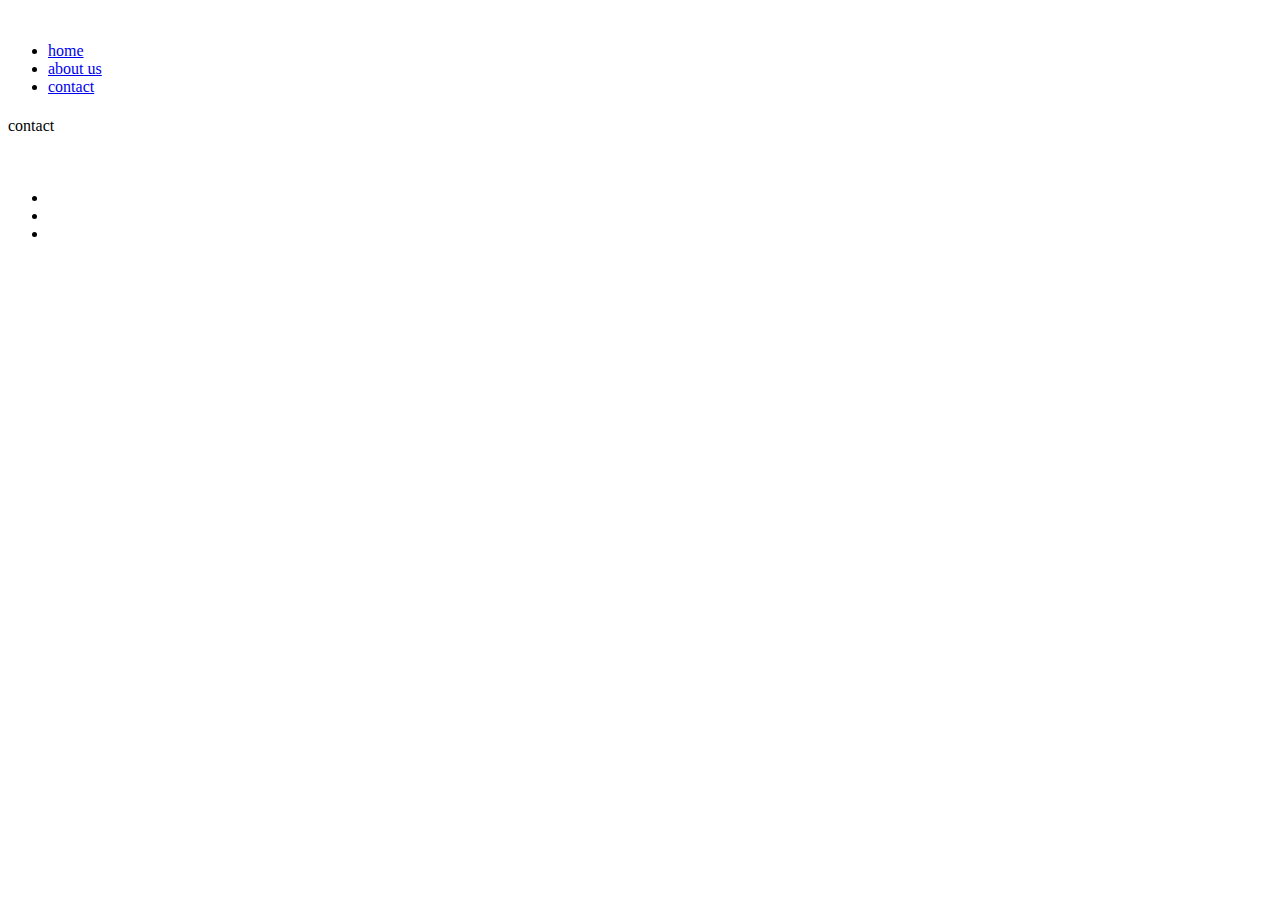
==== index.html @ a9730043 "Markup added" ====
<!DOCTYPE html>

<html>
  <head>

    <title>Jake & Elwood</title>

    <meta name="viewport" content="width=device-width, initial=scale=1">

    <link href="https://fonts.googleapis.com/css?family=Montserrat:400, 700&display=swap"
    rel="stylesheet">

    <link href="css/stle.css" rel="stylesheet">

  </head>

  <body>

    <header class="header">
      <div class="header-content">
        <a class="logo-link" href="index.html">
          <img src="images/logo.png" alt="" class="logo">
        </a>

        <nav class="nav">
          <ul class="nav-list">
            <li class="nav-item"><a href="index.html" class="nav-link">home</a></li>
            <li class="nav-item"><a href="about.html" class="nav-link">about us</a></li>
            <li class="nav-item"><a href="contact.html" class="nav-link">contact</a></li>
          </ul>
        </nav>

      </div>  
    </header>

    <main>
      <section class="hero">
        <h1 class="hero-title"></h1>
        <p class="subtitle"></p>
        <a class="btn btn-primary">contact</a>
      </section>

      <section class="info">
        <div class="col">
          <h2 class="section-title section-title-center"></h2>
          <p></p>
        </div>

        <div class="col">
          <h2 class="section-title section-title-center"></h2>
          <p></p>
        </div>

        <div class="col">
          <h2 class="section-title section-title-center"></h2>
          <p></p>
        </div>
      </section>

    </main>


    <footer>

      <div class="footer-main">
        <img src="images/logo.png" alt="" class="footer-logo">
        <p class="footer-text"></p>
        <p class="footer-fineprint"></p>
      </div>

      <ul class="socail-list">
        <li class="social-item"><a href="#" class="social-link"></a></li>
        <li class="social-item"><a href="#" class="social-link"></a></li>
        <li class="social-item"><a href="#" class="social-link"></a></li>
      </ul>

    </footer>

  </body>

</html>
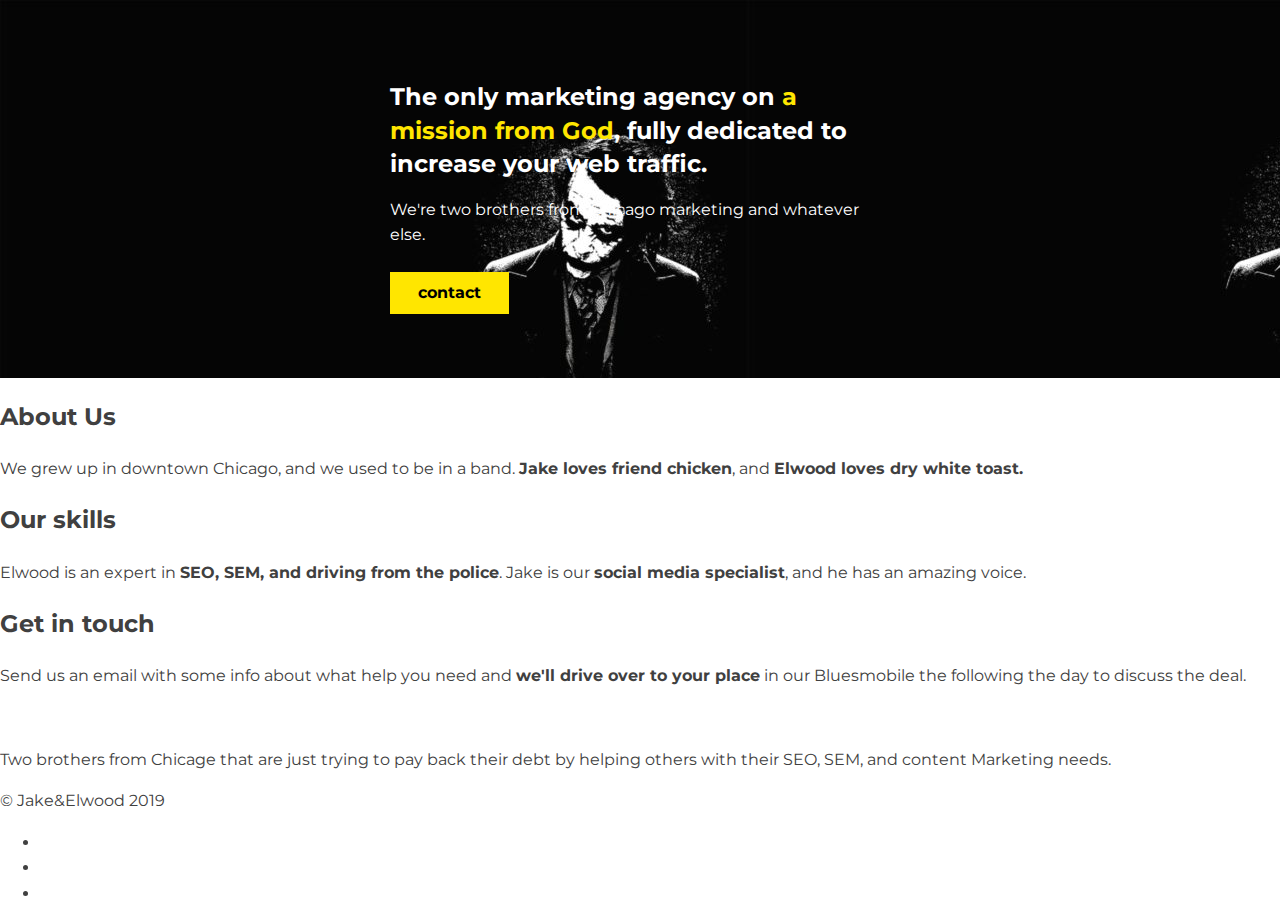
==== commit 383a129a: "Styled hero section" ====
--- a/index.html
+++ b/index.html
@@ -10,13 +10,13 @@
     <link href="https://fonts.googleapis.com/css?family=Montserrat:400, 700&display=swap"
     rel="stylesheet">
 
-    <link href="css/stle.css" rel="stylesheet">
+    <link href="css/style.css" rel="stylesheet">
 
   </head>
 
   <body>
 
-    <header class="header">
+    <!-- <header class="header">
       <div class="header-content">
         <a class="logo-link" href="index.html">
           <img src="images/logo.png" alt="" class="logo">
@@ -31,29 +31,34 @@
         </nav>
 
       </div>  
-    </header>
+    </header> -->
 
     <main>
       <section class="hero">
-        <h1 class="hero-title"></h1>
-        <p class="subtitle"></p>
+        <h1 class="hero-title">The only marketing agency on <span class="accent-color">a mission from 
+        God</span>, fully dedicated to increase your web traffic. </h1>
+        <p class="subtitle">We're two brothers from Chicago marketing and whatever else.</p>
         <a class="btn btn-primary">contact</a>
       </section>
 
       <section class="info">
-        <div class="col">
-          <h2 class="section-title section-title-center"></h2>
-          <p></p>
+        <div class="col-1">
+          <h2 class="section-title section-title-center">About Us</h2>
+          <p>We grew up in downtown Chicago, and we used to be in a band. <strong>Jake loves friend 
+          chicken</strong>, and <strong>Elwood loves dry white toast.</strong></p>
         </div>
 
-        <div class="col">
-          <h2 class="section-title section-title-center"></h2>
-          <p></p>
+        <div class="col-1">
+          <h2 class="section-title section-title-center">Our skills</h2>
+          <p>Elwood is an expert in <strong>SEO, SEM, and driving from the police</strong>. Jake
+            is our <strong>social media specialist</strong>, and he has an amazing voice.</p>
         </div>
 
-        <div class="col">
-          <h2 class="section-title section-title-center"></h2>
-          <p></p>
+        <div class="col-1">
+          <h2 class="section-title section-title-center">Get in touch</h2>
+          <p>Send us an email with some info about what help you need and <strong>we'll
+          drive over to your place</strong> in our Bluesmobile the following the day to
+        discuss the deal.</p>
         </div>
       </section>
 
@@ -62,10 +67,11 @@
 
     <footer>
 
-      <div class="footer-main">
+      <div class="col-2">
         <img src="images/logo.png" alt="" class="footer-logo">
-        <p class="footer-text"></p>
-        <p class="footer-fineprint"></p>
+        <p class="footer-text">Two brothers from Chicage that are just trying to pay back
+        their debt by helping others with their SEO, SEM, and content Marketing needs.</p>
+        <p class="footer-fineprint">© Jake&Elwood 2019</p>
       </div>
 
       <ul class="socail-list">
--- a/css/style.css
+++ b/css/style.css
@@ -0,0 +1,47 @@
+* {box-sizing: border-box;}
+
+body {
+  margin: 0;
+  font-family: 'Montserrat', sans-serif;
+  font-size: 1rem;
+  color: #404040;
+  line-height: 1.6;
+}
+
+h1, h2, strong {
+  font-weight: 700;
+}
+
+.accent-color {
+  color: #FFE600;
+}
+
+.hero-title {
+  font-size: 1.5rem;
+  line-height: 1.4;
+  margin-bottom: 0;
+}
+
+.btn {
+  padding: .5em 1.75em;
+  font-weight: 700;
+  margin-top: .5em;
+}
+
+.btn-primary {
+  background-color: #FFE600;
+  color: #000;
+  justify-self: start;
+}
+
+.hero {
+  display: grid;
+  grid-template-columns: minmax(1em, 1fr) minmax(0px, 500px) minmax(1em, 1fr);
+  background-image: url(../images/logo-4.jpg);
+  padding: 4em 0;
+  color: #fff;
+}
+
+.hero > * {
+  grid-column: 2 / -2;
+}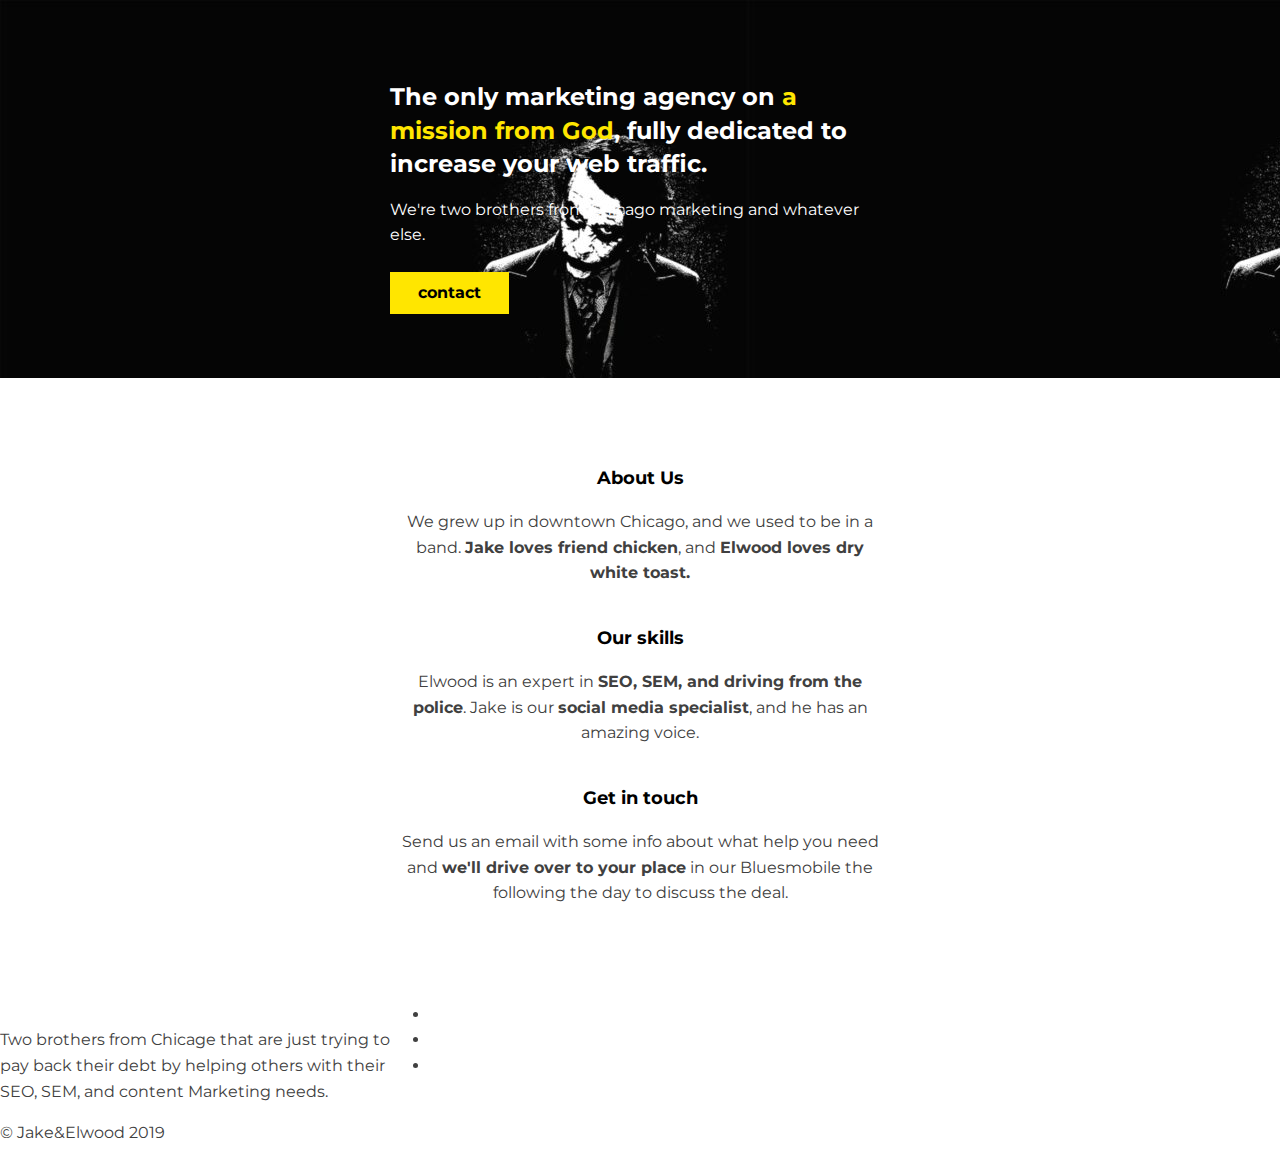
==== commit 3cf0b3c3: "Setup info section" ====
--- a/index.html
+++ b/index.html
@@ -7,7 +7,7 @@
 
     <meta name="viewport" content="width=device-width, initial=scale=1">
 
-    <link href="https://fonts.googleapis.com/css?family=Montserrat:400, 700&display=swap"
+    <link href="https://fonts.googleapis.com/css?family=Montserrat:400,700,800&display=swap" 
     rel="stylesheet">
 
     <link href="css/style.css" rel="stylesheet">
@@ -16,7 +16,7 @@
 
   <body>
 
-    <!-- <header class="header">
+    <!-- <header class="header main-grid">
       <div class="header-content">
         <a class="logo-link" href="index.html">
           <img src="images/logo.png" alt="" class="logo">
@@ -34,27 +34,27 @@
     </header> -->
 
     <main>
-      <section class="hero">
+      <section class="hero main-grid">
         <h1 class="hero-title">The only marketing agency on <span class="accent-color">a mission from 
         God</span>, fully dedicated to increase your web traffic. </h1>
         <p class="subtitle">We're two brothers from Chicago marketing and whatever else.</p>
         <a class="btn btn-primary">contact</a>
       </section>
 
-      <section class="info">
-        <div class="col-1">
+      <section class="info main-grid">
+        <div class="col">
           <h2 class="section-title section-title-center">About Us</h2>
           <p>We grew up in downtown Chicago, and we used to be in a band. <strong>Jake loves friend 
           chicken</strong>, and <strong>Elwood loves dry white toast.</strong></p>
         </div>
 
-        <div class="col-1">
+        <div class="col">
           <h2 class="section-title section-title-center">Our skills</h2>
           <p>Elwood is an expert in <strong>SEO, SEM, and driving from the police</strong>. Jake
             is our <strong>social media specialist</strong>, and he has an amazing voice.</p>
         </div>
 
-        <div class="col-1">
+        <div class="col">
           <h2 class="section-title section-title-center">Get in touch</h2>
           <p>Send us an email with some info about what help you need and <strong>we'll
           drive over to your place</strong> in our Bluesmobile the following the day to
@@ -65,9 +65,9 @@
     </main>
 
 
-    <footer>
+    <footer class="footer main-grid">
 
-      <div class="col-2">
+      <div class="footer-main">
         <img src="images/logo.png" alt="" class="footer-logo">
         <p class="footer-text">Two brothers from Chicage that are just trying to pay back
         their debt by helping others with their SEO, SEM, and content Marketing needs.</p>
--- a/css/style.css
+++ b/css/style.css
@@ -7,6 +7,7 @@
   color: #404040;
   line-height: 1.6;
 }
+
 
 h1, h2, strong {
   font-weight: 700;
@@ -22,6 +23,13 @@
   margin-bottom: 0;
 }
 
+.section-title {
+  font-size: 1.125rem;
+  color: #000;
+  margin-top: 1.25em;
+}
+
+
 .btn {
   padding: .5em 1.75em;
   font-weight: 700;
@@ -34,9 +42,14 @@
   justify-self: start;
 }
 
-.hero {
+
+.main-grid {
   display: grid;
   grid-template-columns: minmax(1em, 1fr) minmax(0px, 500px) minmax(1em, 1fr);
+}
+
+
+.hero {
   background-image: url(../images/logo-4.jpg);
   padding: 4em 0;
   color: #fff;
@@ -44,4 +57,20 @@
 
 .hero > * {
   grid-column: 2 / -2;
-}+}
+
+
+.info {
+  padding: 4em 0;
+  text-align: center;
+}
+
+.col {
+  grid-column: 2 / -2;
+}
+
+
+
+
+
+
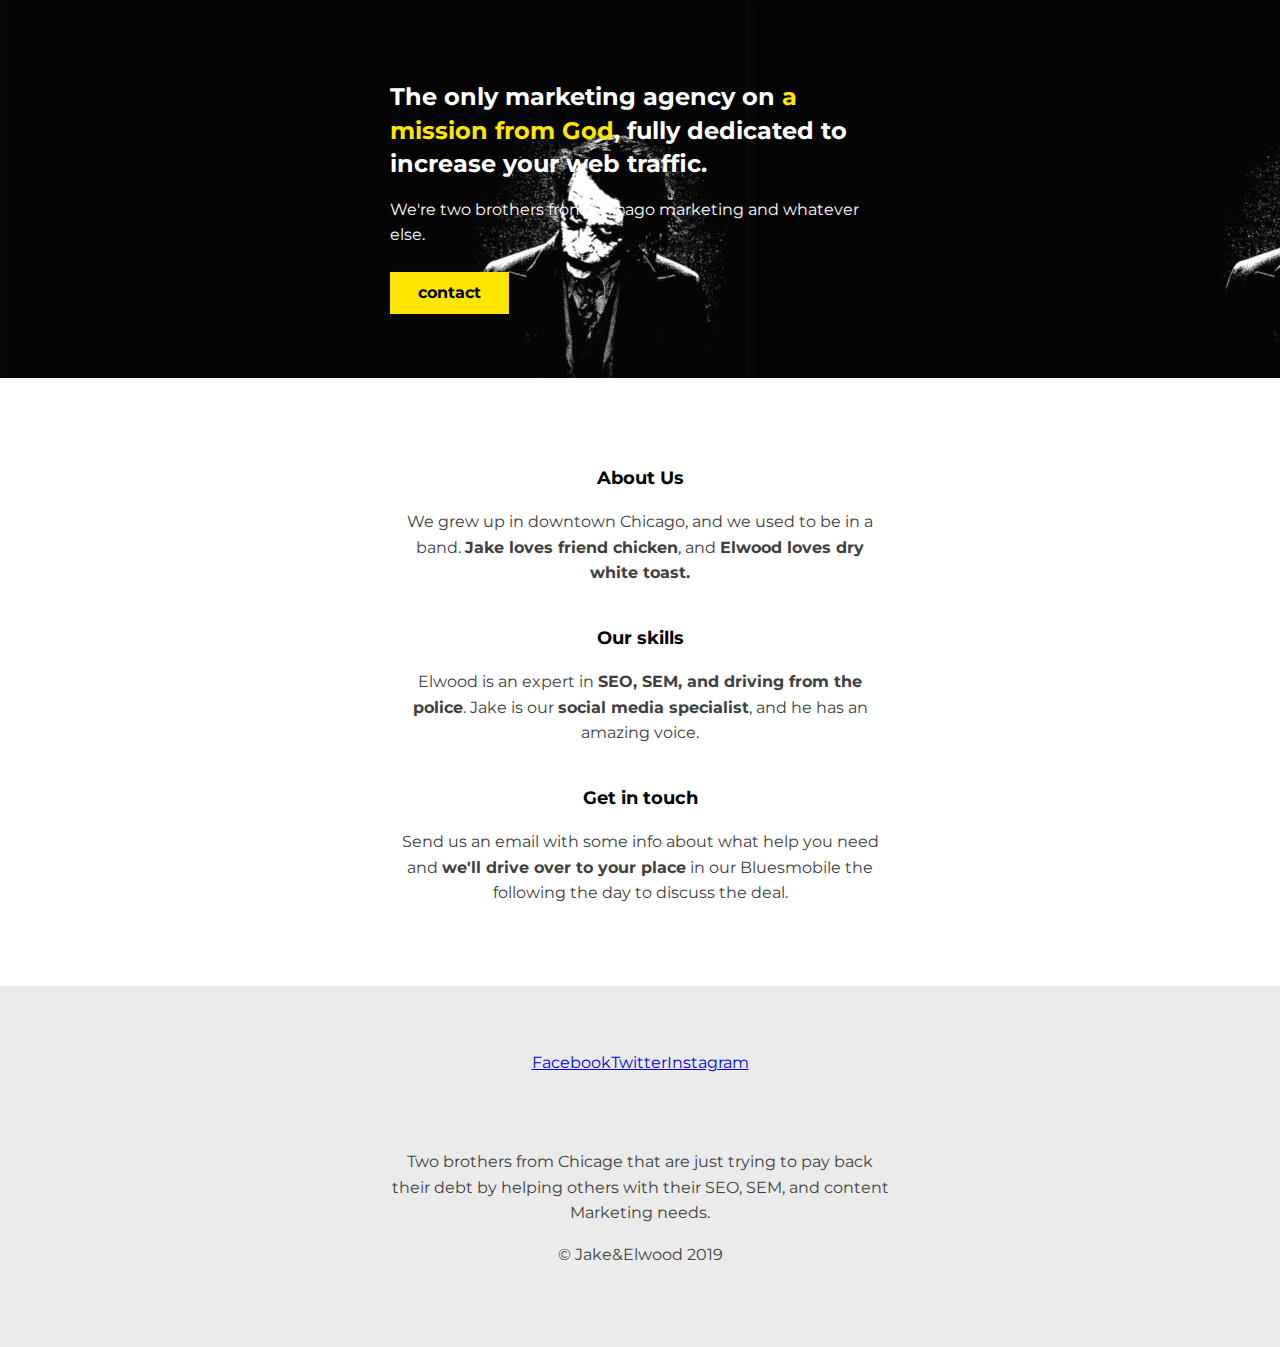
==== commit e98195cd: "Setup footer" ====
--- a/index.html
+++ b/index.html
@@ -74,10 +74,10 @@
         <p class="footer-fineprint">© Jake&Elwood 2019</p>
       </div>
 
-      <ul class="socail-list">
-        <li class="social-item"><a href="#" class="social-link"></a></li>
-        <li class="social-item"><a href="#" class="social-link"></a></li>
-        <li class="social-item"><a href="#" class="social-link"></a></li>
+      <ul class="social-list">
+        <li class="social-item"><a href="#" class="social-link">Facebook</a></li>
+        <li class="social-item"><a href="#" class="social-link">Twitter</a></li>
+        <li class="social-item"><a href="#" class="social-link">Instagram</a></li>
       </ul>
 
     </footer>
--- a/css/style.css
+++ b/css/style.css
@@ -48,6 +48,26 @@
   grid-template-columns: minmax(1em, 1fr) minmax(0px, 500px) minmax(1em, 1fr);
 }
 
+.footer {
+  background-color: #ebebeb;
+  padding: 4em 0;
+  text-align: center;
+}
+
+.footer-main,
+.social-list {
+  grid-column: 2 / -2;
+}
+
+.social-list {
+  order: -1;
+  list-style: none;
+  padding: 0;
+  margin: 0 0 2em;
+  display: flex;
+  justify-content: center;
+}
+
 
 .hero {
   background-image: url(../images/logo-4.jpg);
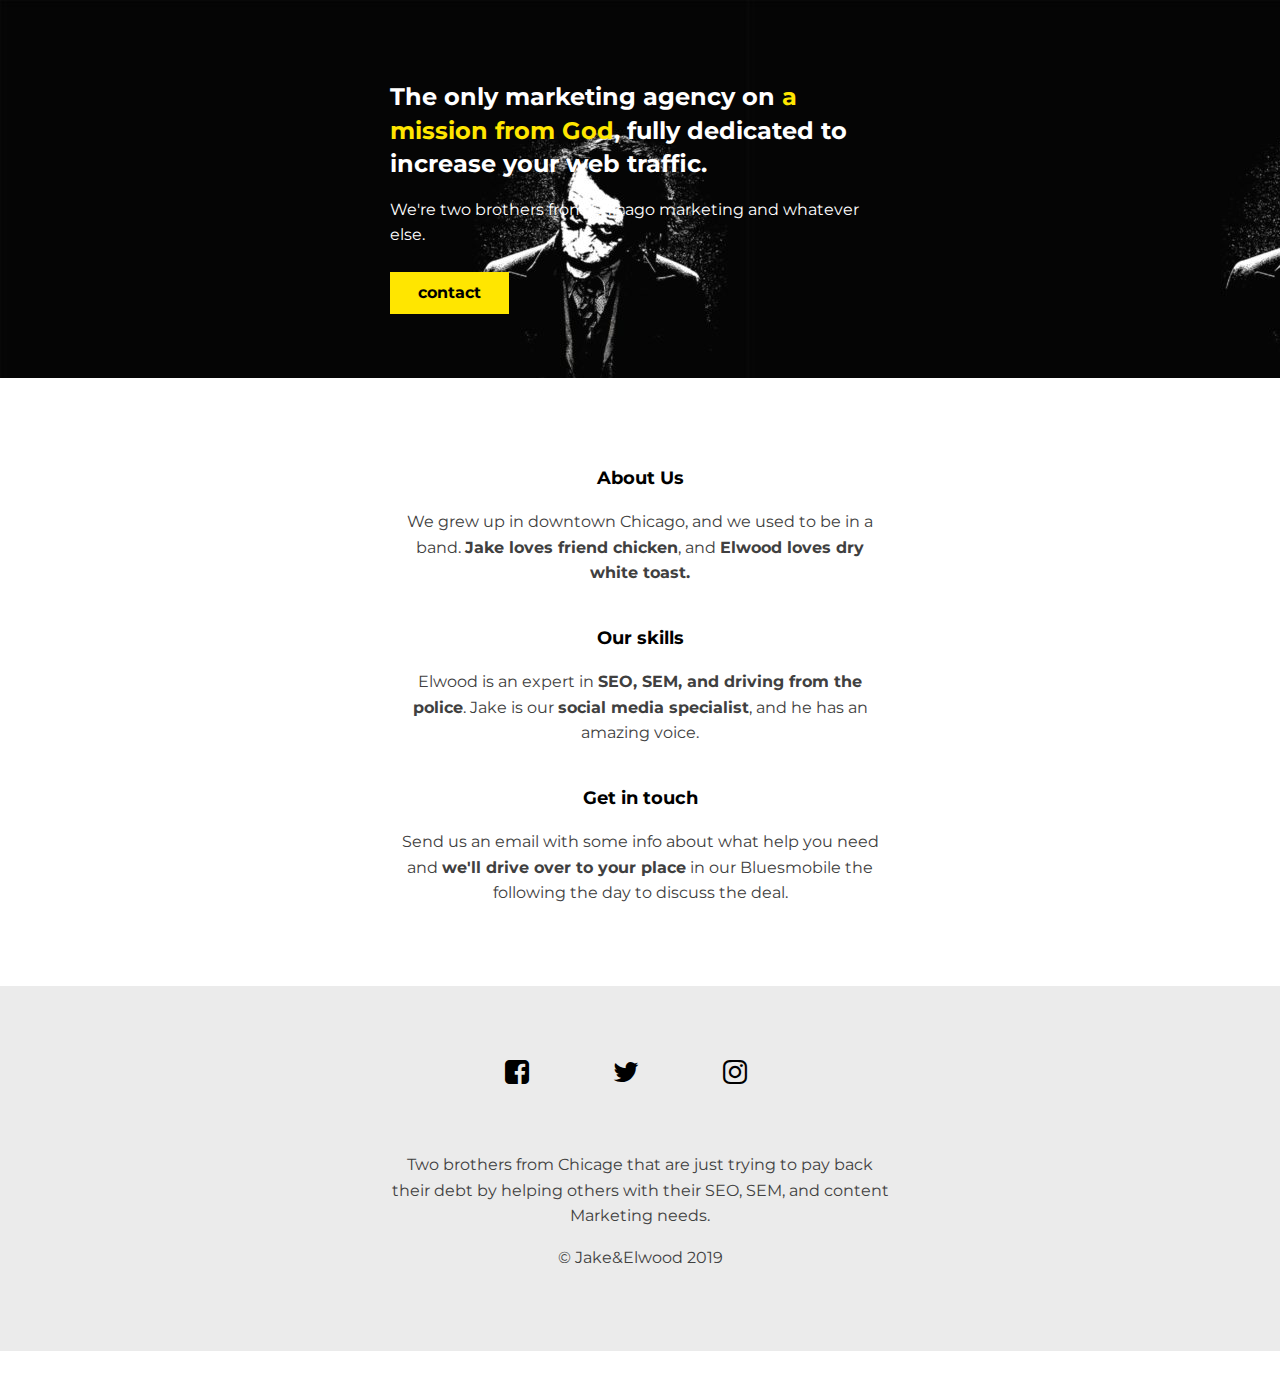
==== commit 3dd3bd64: "Setup social links and added font awesome" ====
--- a/index.html
+++ b/index.html
@@ -9,6 +9,8 @@
 
     <link href="https://fonts.googleapis.com/css?family=Montserrat:400,700,800&display=swap" 
     rel="stylesheet">
+    <link rel="stylesheet" href="https://cdnjs.cloudflare.com/ajax/libs/font-awesome/4.7.0/css/font-awesome.min.css">
+
 
     <link href="css/style.css" rel="stylesheet">
 
@@ -75,9 +77,9 @@
       </div>
 
       <ul class="social-list">
-        <li class="social-item"><a href="#" class="social-link">Facebook</a></li>
-        <li class="social-item"><a href="#" class="social-link">Twitter</a></li>
-        <li class="social-item"><a href="#" class="social-link">Instagram</a></li>
+        <li class="social-item"><a href="#" class="social-link"><i class="fa fa-facebook-square"></i></li>
+        <li class="social-item"><a href="#" class="social-link"><i class="fa fa-twitter"></i></li>
+        <li class="social-item"><a href="#" class="social-link"><i class="fa fa-instagram"></i></li>
       </ul>
 
     </footer>
--- a/css/style.css
+++ b/css/style.css
@@ -63,9 +63,19 @@
   order: -1;
   list-style: none;
   padding: 0;
-  margin: 0 0 2em;
+  margin: 0 0 1em;
   display: flex;
   justify-content: center;
+}
+
+.social-link {
+  color: #000;
+  font-size: 1.75rem;
+  margin: 0 .5em;
+}
+
+.social-link:hover {
+
 }
 
 
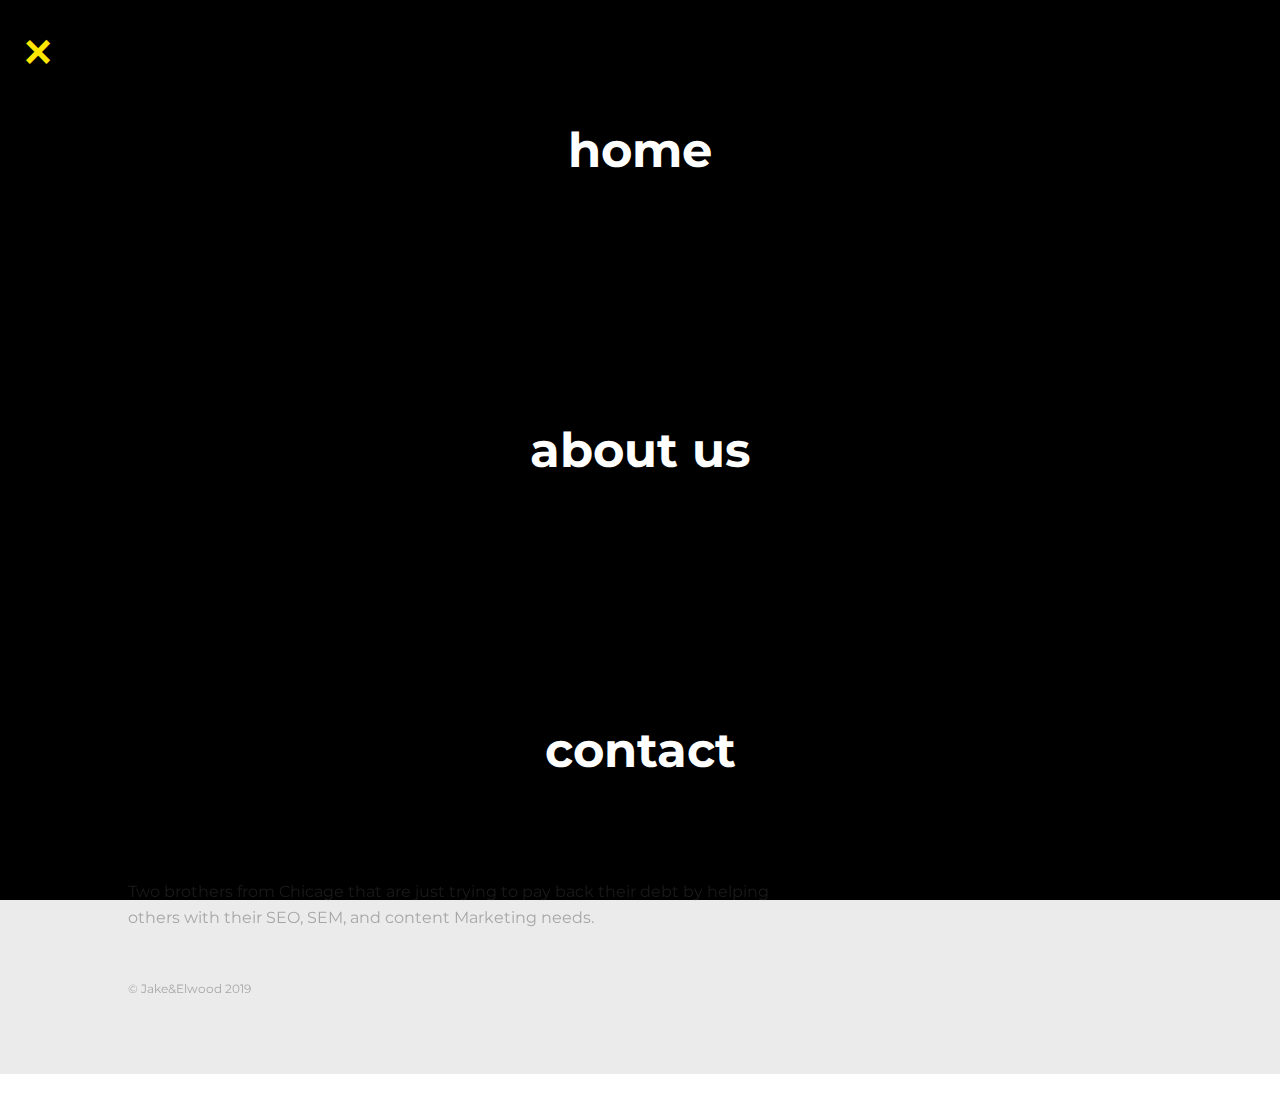
==== commit 4d3904e6: "Added nav mobile nav" ====
--- a/index.html
+++ b/index.html
@@ -18,13 +18,15 @@
 
   <body>
 
-    <!-- <header class="header main-grid">
+    <header class="header main-grid">
       <div class="header-content">
         <a class="logo-link" href="index.html">
-          <img src="images/logo.png" alt="" class="logo">
+          <h2>Jake&Elwood</h2>
         </a>
+        <button aria-label="open navigation" class="open-nav">&#9776;</button>
 
-        <nav class="nav">
+        <nav class="nav navigation-open">
+          <button aria-label="close navigation" class="close-nav">&times;</button>
           <ul class="nav-list">
             <li class="nav-item"><a href="index.html" class="nav-link">home</a></li>
             <li class="nav-item"><a href="about.html" class="nav-link">about us</a></li>
@@ -33,7 +35,7 @@
         </nav>
 
       </div>  
-    </header> -->
+    </header>
 
     <main>
       <section class="hero main-grid">
@@ -84,6 +86,8 @@
 
     </footer>
 
+    <script src="script.js"></script>
+
   </body>
 
 </html>--- a/css/style.css
+++ b/css/style.css
@@ -46,12 +46,102 @@
 .main-grid {
   display: grid;
   grid-template-columns: minmax(1em, 1fr) minmax(0px, 500px) minmax(1em, 1fr);
+  grid-column-gap: 2em;
+}
+
+@media (min-width: 600px) {
+  .main-grid {
+    grid-template-columns: minmax(1em, 1fr) repeat(3, minmax(150px, 320px)) minmax(1em, 1fr);
+  }
+}
+
+.header {
+  background: black;
+}
+
+.header-content {
+  display: flex;
+  grid-column: 2 / -2;
+}
+
+h2 {
+  color: black;
+}
+
+.logo-link {
+  background-color: #FFE600;
+  padding: 0 1em;
+  text-decoration: none;
+  position: absolute;
+}
+
+.nav {
+  position: fixed;
+  background: #000;
+  width: 100%;
+  top: 0;
+  right: 0;
+  bottom: 0;
+  left: 100%;
+  transform: translateX(0);
+  transition: transform 250ms;
+}
+
+.navigation-open {
+  transform: translateX(-100%);
+}
+
+.nav-list {
+  display: flex;
+  list-style: none;
+  margin: 0;
+  padding: 0;
+  height: 100%;
+  align-items: center;
+  justify-content: space-around;
+  flex-direction: column;
+}
+
+.nav-link {
+  color: #fff;
+  text-decoration: none;
+  font-size: 3rem;
+  font-weight: 700;
+}
+
+.nav-link:hover,
+.nav-link:focus {
+  color: #FFE600;
+}
+
+.close-nav {
+  border: 0;
+  background: 0;
+  color: #FFE600;
+  font-weight: 700;
+  font-size: 3rem;
+  cursor: pointer;
+  padding: .5em;
+  position: absolute;
+}
+
+.open-nav {
+  border: 0;
+  background: #fff;
+  cursor: pointer;
+  padding: .5em;
+  margin-left: auto;
+  font-size: 1.5rem;
 }
 
 .footer {
   background-color: #ebebeb;
   padding: 4em 0;
   text-align: center;
+
+  grid-template-areas: 
+    ". social ."
+    ". main .";
 }
 
 .footer-main,
@@ -59,11 +149,26 @@
   grid-column: 2 / -2;
 }
 
+.footer-logo,
+.footer-text,
+.footer-fineprint {
+  opacity: .4;
+}
+
+.footer-main {
+  grid-area: main;
+}
+
+.footer-fineprint {
+  font-size: .75rem;
+  margin-top: 4em;
+}
+
 .social-list {
-  order: -1;
+  grid-area: social;
   list-style: none;
   padding: 0;
-  margin: 0 0 1em;
+  margin: 0 0 2em;
   display: flex;
   justify-content: center;
 }
@@ -75,18 +180,44 @@
 }
 
 .social-link:hover {
-
-}
+  color: #777;
+}
+
+@media (min-width: 600px) {
+  .footer {
+    grid-template-areas: 
+      ". main main social ."
+  }
+
+  .footer-main {
+    text-align: left;
+  }
+
+  .social-list {
+    justify-content: flex-end;
+  }
 
 
 .hero {
   background-image: url(../images/logo-4.jpg);
+  background-size: cover;
+  background-position: right;
   padding: 4em 0;
   color: #fff;
 }
 
 .hero > * {
   grid-column: 2 / -2;
+}
+
+@media (min-width: 600px) {
+  .hero {
+    padding: 6em 0;
+  }
+
+  .hero > * {
+    grid-column: 2 / span 2;
+  }
 }
 
 
@@ -99,8 +230,18 @@
   grid-column: 2 / -2;
 }
 
-
-
-
-
-
+@media (min-width: 600px) {
+  .col {
+    grid-column: span 1;
+  }
+
+  .col:first-child {
+    grid-column: 2 / span 1;
+  }
+}
+
+
+
+
+
+
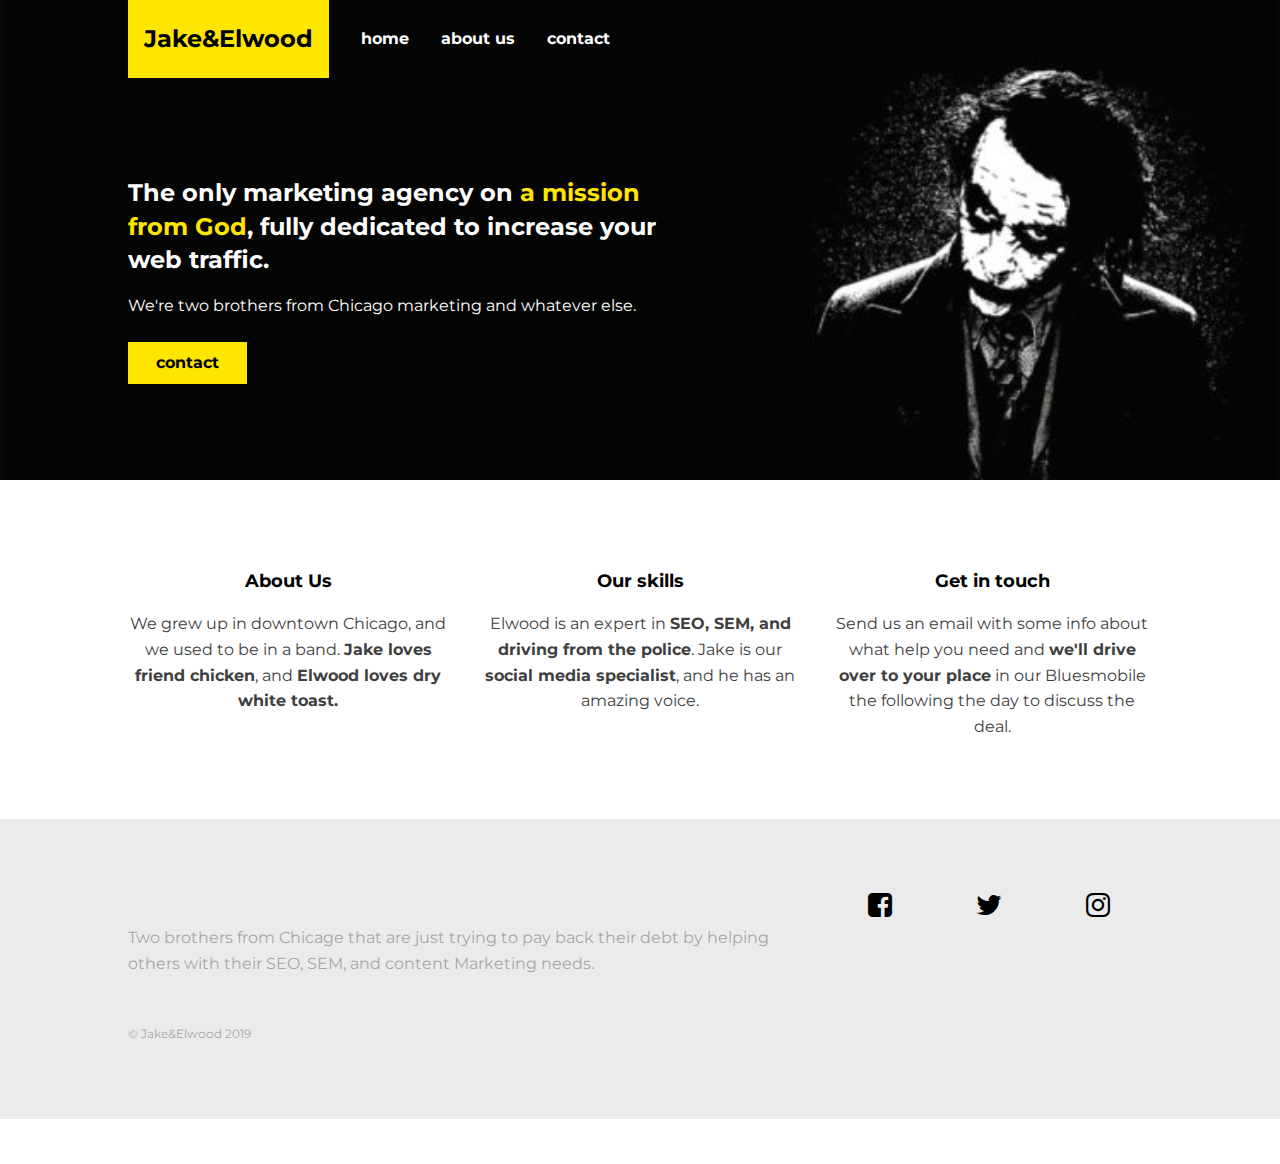
==== commit e651e7c6: "Styled nav for large screens" ====
--- a/index.html
+++ b/index.html
@@ -18,14 +18,14 @@
 
   <body>
 
-    <header class="header main-grid">
+    <header class="header header-home main-grid">
       <div class="header-content">
         <a class="logo-link" href="index.html">
           <h2>Jake&Elwood</h2>
         </a>
         <button aria-label="open navigation" class="open-nav">&#9776;</button>
 
-        <nav class="nav navigation-open">
+        <nav class="nav">
           <button aria-label="close navigation" class="close-nav">&times;</button>
           <ul class="nav-list">
             <li class="nav-item"><a href="index.html" class="nav-link">home</a></li>
--- a/css/style.css
+++ b/css/style.css
@@ -59,6 +59,12 @@
   background: black;
 }
 
+.header-home {
+  background: transparent;
+  position: absolute;
+  width: 100%;
+}
+
 .header-content {
   display: flex;
   grid-column: 2 / -2;
@@ -72,7 +78,7 @@
   background-color: #FFE600;
   padding: 0 1em;
   text-decoration: none;
-  position: absolute;
+  
 }
 
 .nav {
@@ -127,12 +133,38 @@
 
 .open-nav {
   border: 0;
-  background: #fff;
+  color: #fff;
+  background: #000;
   cursor: pointer;
   padding: .5em;
   margin-left: auto;
-  font-size: 1.5rem;
-}
+  font-size: 2rem;
+}
+
+@media (min-width: 600px) {
+  .open-nav,
+  .close-nav {
+    display: none;
+  }
+
+  .nav {
+    position: initial;
+  }
+
+  .nav-list {
+    flex-direction: row;
+    justify-content: flex-start;
+  }
+
+  .nav-item {
+    margin-left: 2em;
+  }
+
+  .nav-link {
+    font-size: 1rem;
+  }
+}
+
 
 .footer {
   background-color: #ebebeb;
@@ -202,7 +234,7 @@
   background-image: url(../images/logo-4.jpg);
   background-size: cover;
   background-position: right;
-  padding: 4em 0;
+  padding: 8em 0 4em;
   color: #fff;
 }
 
@@ -210,9 +242,15 @@
   grid-column: 2 / -2;
 }
 
+@media (min-width: 400px) {
+  .hero > * {
+  margin-right: 20%;
+}
+}
+
 @media (min-width: 600px) {
   .hero {
-    padding: 6em 0;
+    padding: 10em 0 6em;
   }
 
   .hero > * {
@@ -230,7 +268,7 @@
   grid-column: 2 / -2;
 }
 
-@media (min-width: 600px) {
+@media (min-width: 400px) {
   .col {
     grid-column: span 1;
   }
@@ -238,10 +276,14 @@
   .col:first-child {
     grid-column: 2 / span 1;
   }
-}
-
-
-
-
-
-
+
+  .header-home .nav {
+  background: transparent;
+  }
+}
+
+
+
+
+
+
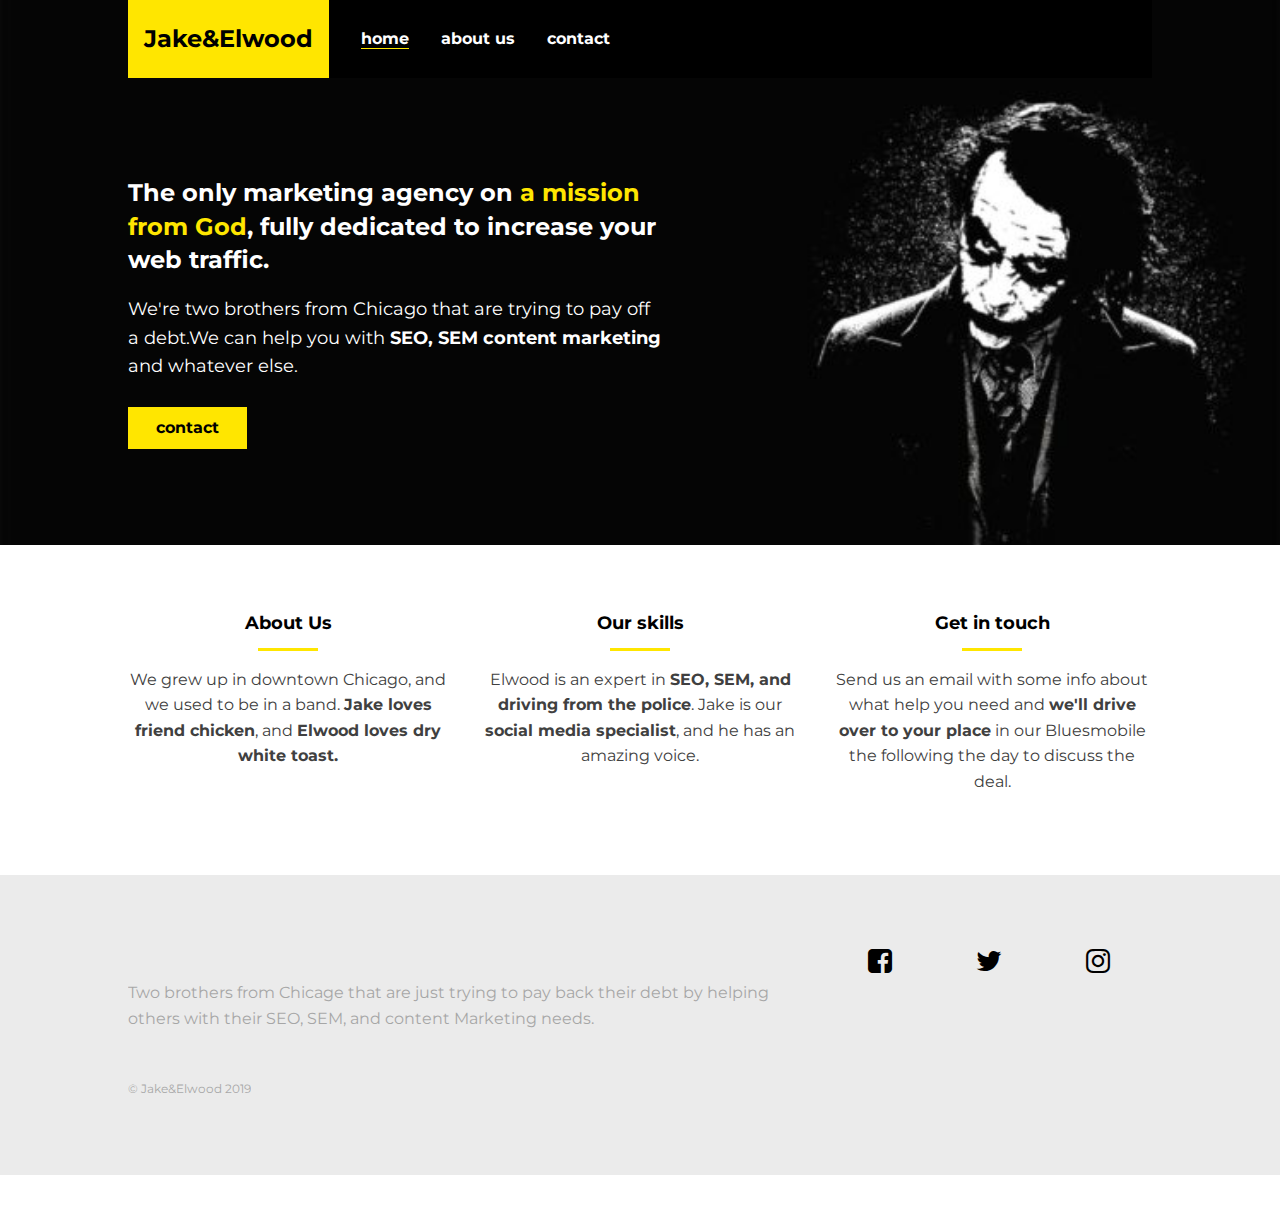
==== commit 928fd440: "Adjusted image on main page for mobile, fixed contact and about page for mobile" ====
--- a/index.html
+++ b/index.html
@@ -28,7 +28,7 @@
         <nav class="nav">
           <button aria-label="close navigation" class="close-nav">&times;</button>
           <ul class="nav-list">
-            <li class="nav-item"><a href="index.html" class="nav-link">home</a></li>
+            <li class="nav-item"><a href="index.html" class="nav-link current">home</a></li>
             <li class="nav-item"><a href="about.html" class="nav-link">about us</a></li>
             <li class="nav-item"><a href="contact.html" class="nav-link">contact</a></li>
           </ul>
@@ -39,9 +39,8 @@
 
     <main>
       <section class="hero main-grid">
-        <h1 class="hero-title">The only marketing agency on <span class="accent-color">a mission from 
-        God</span>, fully dedicated to increase your web traffic. </h1>
-        <p class="subtitle">We're two brothers from Chicago marketing and whatever else.</p>
+        <h1 class="hero-title">The only marketing agency on <span class="accent-color">a mission from God</span>, fully dedicated to increase your web traffic. </h1>
+        <p class="hero-subtitle">We're two brothers from Chicago that are trying to pay off a debt.We can help you with <strong>SEO, SEM content marketing</strong> and whatever else.</p>
         <a class="btn btn-primary">contact</a>
       </section>
 
--- a/css/style.css
+++ b/css/style.css
@@ -8,6 +8,10 @@
   line-height: 1.6;
 }
 
+img {
+  max-width: 100%;
+}
+
 
 h1, h2, strong {
   font-weight: 700;
@@ -15,6 +19,38 @@
 
 .accent-color {
   color: #FFE600;
+}
+
+.page-title,
+.subtitle {
+  grid-column: 2 / -2;
+  color: #000;
+  text-align: center;
+}
+
+.page-title {
+  font-size: 3rem;
+  margin-bottom: .5em;
+  justify-self: center;
+}
+
+.page-title::after {
+  content: "";
+  display: block;
+  width: 100%;
+  height: 35px;
+  background: #FFE600;
+  margin-top: -45px;
+  margin-left: 15px;
+}
+
+.subtitle {
+  font-size: 1.125rem;
+  margin: .5em 0 3em;
+}
+
+.hero-subtitle {
+  font-size: 1.125rem;
 }
 
 .hero-title {
@@ -29,17 +65,47 @@
   margin-top: 1.25em;
 }
 
+.section-title::after {
+  content: "";
+  display: block;
+  width: 60px;
+  height: 3px;
+  margin-top: 10px;
+  background: #FFE600;
+}
+
+.section-title-center::after {
+  margin-right: auto;
+  margin-left: auto;
+}
+
+.section-title:first-child {
+  margin-top: 0;
+}
+
 
 .btn {
   padding: .5em 1.75em;
   font-weight: 700;
   margin-top: .5em;
+  border: 0;
+  cursor: pointer;
 }
 
 .btn-primary {
   background-color: #FFE600;
   color: #000;
   justify-self: start;
+}
+
+.btn-primary:hover,
+.btn-primary:focus {
+  background-color: #ffc400;
+}
+
+.btn-form {
+  justify-self: end;
+  padding: 10px 20px;
 }
 
 
@@ -106,6 +172,7 @@
   align-items: center;
   justify-content: space-around;
   flex-direction: column;
+  background-color: #000;
 }
 
 .nav-link {
@@ -141,6 +208,10 @@
   font-size: 2rem;
 }
 
+.current {
+  border-bottom: 1px solid #FFE600;
+}
+
 @media (min-width: 600px) {
   .open-nav,
   .close-nav {
@@ -228,12 +299,12 @@
   .social-list {
     justify-content: flex-end;
   }
-
+}
 
 .hero {
   background-image: url(../images/logo-4.jpg);
   background-size: cover;
-  background-position: right;
+  background-position: left;
   padding: 8em 0 4em;
   color: #fff;
 }
@@ -244,8 +315,8 @@
 
 @media (min-width: 400px) {
   .hero > * {
-  margin-right: 20%;
-}
+    margin-right: 20%;
+  }
 }
 
 @media (min-width: 600px) {
@@ -268,13 +339,13 @@
   grid-column: 2 / -2;
 }
 
-@media (min-width: 400px) {
+@media (min-width: 600px) {
   .col {
     grid-column: span 1;
   }
 
   .col:first-child {
-    grid-column: 2 / span 1;
+    grid-column: 2 / span 1 ;
   }
 
   .header-home .nav {
@@ -282,8 +353,103 @@
   }
 }
 
-
-
-
-
-
+.main-template {
+  padding: 4em 0;
+}
+
+.main-template > * {
+  grid-column: 2 / -2;
+}
+
+.main-image {
+  margin-bottom: 1.5em;
+  box-shadow: 5px 5px 0px black, 10px 10px 0px #FFE600;
+}
+
+@media (min-width: 600px) {
+  .main-image {
+    grid-column: 2;
+  }
+
+  .main-text {
+    grid-column: 3 / span 2;
+    grid-row: span 2;
+  }
+
+  .secondary-text {
+    order: 2;
+  }
+
+}
+
+
+.contact-form {
+  display: grid;
+  grid-column-gap: 1em;
+}
+
+.lname-input {
+  grid-column: 2 / 3;
+  grid-row: 2 /  2;
+}
+
+.lname-label {
+  grid-column: 2 / 3;
+  grid-row: 1 / 2;
+}
+
+.btn-form {
+  grid-column: span 2;
+}
+
+label {
+  font-weight: 700;
+}
+
+input,
+textarea {
+  margin-bottom: .75em;
+  padding: .4em;
+  font-family: inherit;
+}
+
+textarea {
+  resize: none;
+  height: 100px;
+}
+
+@media (min-width: 600px) {
+  .contact-from {
+    grid-template-columns: repeat(2, 1fr);
+    grid-auto-flow: dense;
+    grid-column-gap: 1em;
+  }
+
+  .fname-label,
+  .fname-input {
+    grid-column: 1;
+  }
+
+  .lname-label,
+  .lname-input {
+    grid-column: 2;
+  }
+
+  .message-label,
+  .message-textarea {
+    grid-column: span 2;
+  }
+
+  .btn-from {
+    grid-column: 2;
+  }
+}
+
+
+
+
+
+
+
+
+
